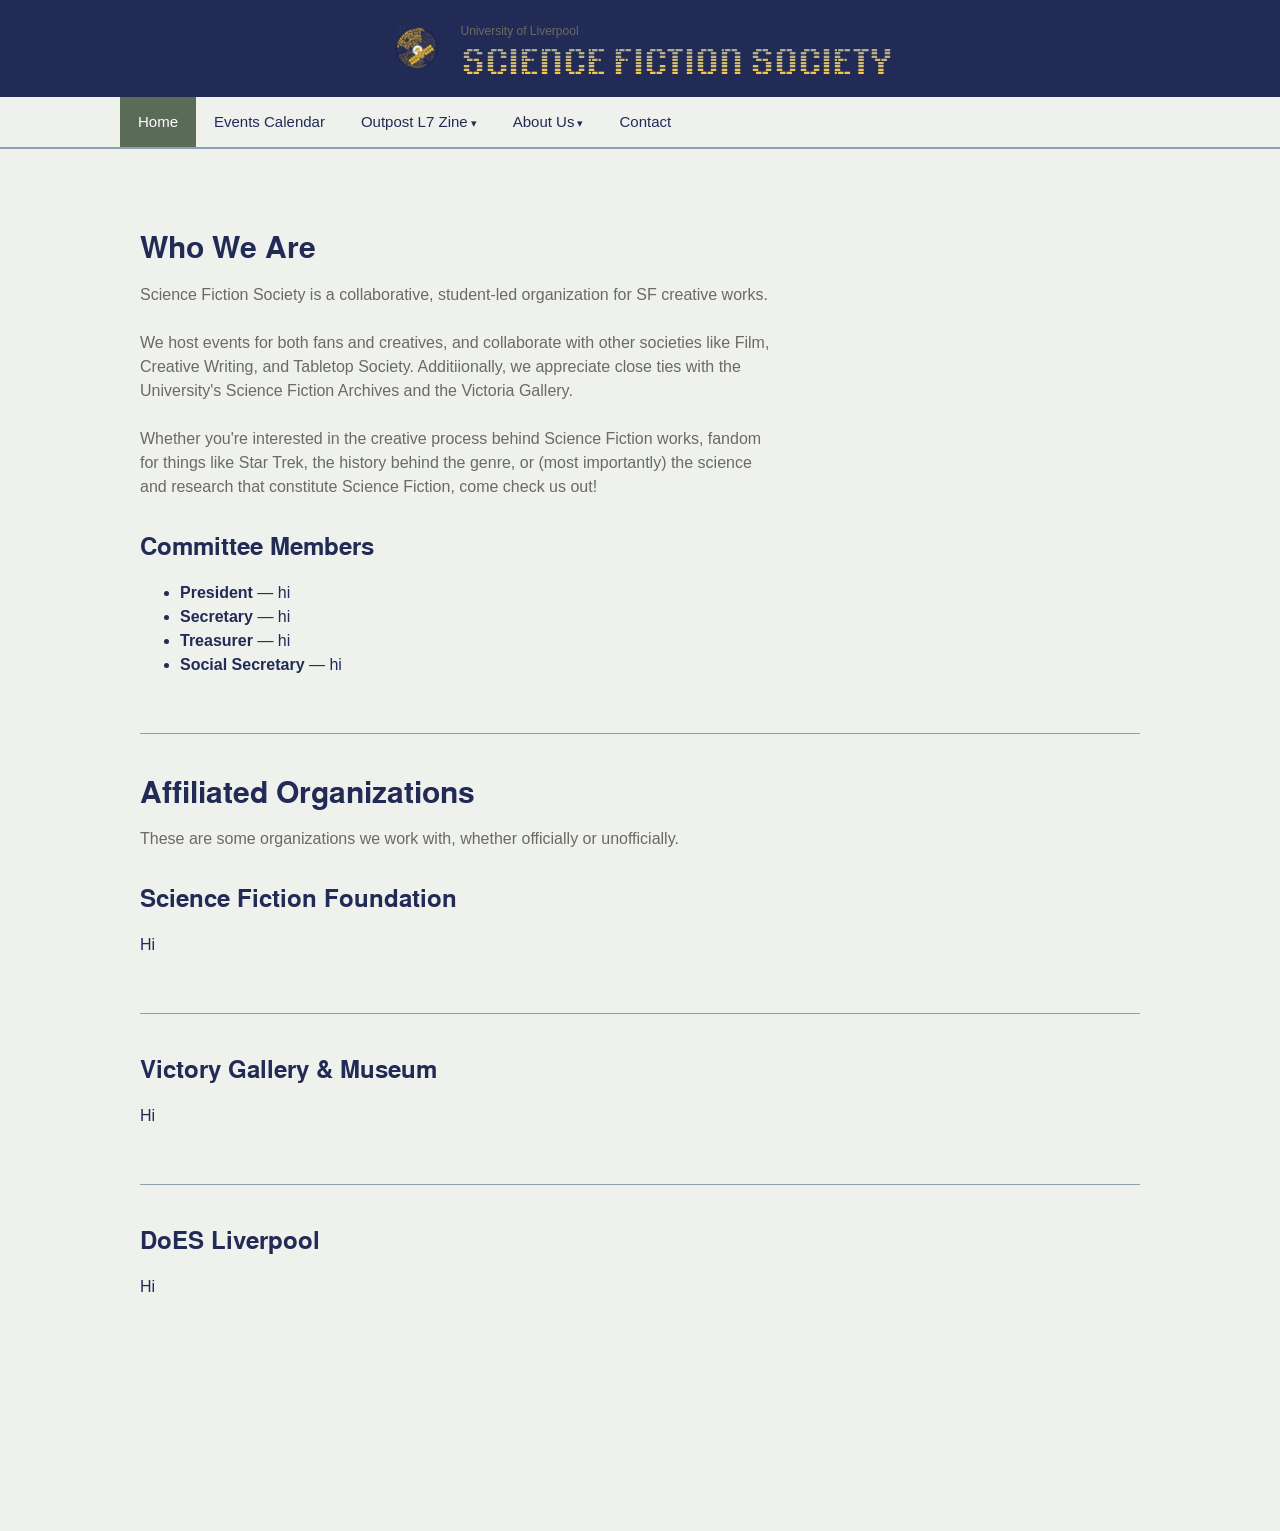
==== about.html @ d74b2a4a "new pages" ====
<!DOCTYPE html>
<html lang="en">
<head>
<meta charset="UTF-8">
<meta name="viewport" content="width=device-width, initial-scale=1.0">
<title>SFSoc @ UoL</title>
<link rel="stylesheet" href="styles.css">
<!--
Source - https://stackoverflow.com/a/42333464
Posted by Ramtin
Retrieved 2026-09-13, License - CC BY-SA 3.0
-->

<script src="https://code.jquery.com/jquery-1.10.2.js"></script>

</head>
<body>

<div id="nav-insert"></div>
<script>
  $(function(){
  $("#nav-insert").load("navbar.html");
});
</script>

<main>

<main>
  <h1 class="page-title">Who We Are</h1>
  <p class="page-intro">
    Science Fiction Society is a collaborative, student-led organization for SF creative works.<br><br>
    We host events for both fans and creatives, and collaborate with other societies like Film, Creative Writing, and Tabletop Society. 
    Additiionally, we appreciate close ties with the University's Science Fiction Archives and the Victoria Gallery.<br><br>
    Whether you're interested in the creative process behind Science Fiction works, fandom for things like Star Trek, the history behind the genre, or (most importantly) the science and research that constitute Science Fiction, come check us out!
  </p>

  <section class="content-block" id="committee-members">
    <h2>Committee Members</h2>
    <ul>
      <li><strong>President</strong> — hi</li>
      <li><strong>Secretary</strong> — hi</li>
      <li><strong>Treasurer</strong> — hi</li>
      <li><strong>Social Secretary</strong> — hi</li>
    </ul>
  </section>

  <h1 class="page-title">Affiliated Organizations</h1>
  <p class="page-intro">
    These are some organizations we work with, whether officially or unofficially.
  </p>

  <section class="content-block" id="org">
    <h2>Science Fiction Foundation</h2>
    <p>
      Hi
    </p>
  </section>

  <section class="content-block" id="org-two">
    <h2>Victory Gallery & Museum</h2>
    <p>Hi</p>
  </section>

  <section class="content-block" id="org-three">
    <h2>DoES Liverpool</h2>
    <p>Hi</p>
  </section>
</main>

<footer class="site-footer">
  <p></p>
</footer>

</body>
</html>
---- styles.css ----
:root {
  --color-bg: #eef1ec;
  --color-logo: #222B56;
  --color-text: #222B56;
  --color-muted: #6b6a63;
  --color-border: #8AA1B1;
  --color-accent: #5a6b57;     
  --color-accent-light: #eef1ec;
  --max-width: 1080px;
  --nav-height: 52px;
}

* {
  box-sizing: border-box;
}

@font-face {
  font-family: "Apollo Regular";
  src: url("assets/fonts/Apollo-Regular.woff");
}

@font-face {
  font-family:"Roubaix";
  src:url("assets/fonts/RoubaixIndustrielle-main/roubaixindustrielle/fonts/Regular/OTF/RoubaixIndustrielle-Regular14-23pt.otf")
}

@font-face {
  font-family:"Nimbus Sans L";
  src:url("assets/fonts/nimbus-sans-l/NimbusSanL-Bold.ttf")
}

body {
  margin: 0;
  font-family: "Arial";
  color: var(--color-text);
  background: var(--color-bg);
  line-height: 1.5;
}

h1, h2, h3 {
  font-family: "Nimbus Sans L";
  line-height: 1.25;
  margin-top: 0;
}

a {
  color: var(--color-accent);
}

img {
  max-width: 100%;
  display: block;
}

.page-wrap {
  max-width: var(--max-width);
  margin: 0 auto;
  padding: 0 20px;
}

.site-header {
  border-bottom: 1px solid var(--color-border);
}

.logo-bar {
  background: var(--color-logo);
  max-width: 100%;
  margin: 0 auto;
  padding: 20px;
  display: flex;
  justify-content: center;
}

.logo-lockup {
  display: flex;
  align-items: center;
  gap: 16px;
  text-decoration: none;
}

.logo-mark {
  height: 56px;
  width: 56px;
  flex-shrink: 0;
}

.logo-text {
  text-align: left;
}

.logo-text .sf {
  display: block;
  font-family: "Roubaix";
  font-size: 32px;
  line-height: 1.15;
  background: #FFCB47;
  background: linear-gradient(to top, #FFCB47 0%, #8AA1B1 100%);
  -webkit-background-clip: text;
  -webkit-text-fill-color: transparent;

}

.logo-text .uol {
  display: block;
  font-family: Arial, sans-serif;
  font-size: 12px;
  color: var(--color-muted);
  margin-top: 2px;
}

/*nav*/
.nav {
  background: var(--color-accent-light);
  border-bottom: 1px solid var(--color-border);
}

.nav-list {
  max-width: var(--max-width);
  margin: 0 auto;
  padding: 0 20px;
  list-style: none;
  display: flex;
  flex-wrap: wrap;
}

.nav-list > li {
  position: relative;
}

.nav-list > li > a {
  display: block;
  padding: 14px 18px;
  text-decoration: none;
  color: var(--color-text);
  font-size: 15px;
  white-space: nowrap;
}

.nav-list > li > a:hover,
.nav-list > li > a:focus,
.nav-list > li.current > a {
  background: var(--color-accent);
  color: #ffffff;
}


.has-dropdown > .dropdown {
  position: absolute;
  top: 100%;
  left: 0;
  min-width: 220px;
  margin: 0;
  padding: 6px 0;
  list-style: none;
  background: #ffffff;
  border: 1px solid var(--color-border);
  box-shadow: 0 4px 10px rgba(0, 0, 0, 0.08);
  display: none;
  z-index: 10;
}

.has-dropdown:hover > .dropdown,
.has-dropdown:focus-within > .dropdown {
  display: block;
}

.dropdown li a {
  display: block;
  padding: 10px 16px;
  text-decoration: none;
  color: var(--color-text);
  font-size: 14px;
  white-space: nowrap;
}

.dropdown li a:hover,
.dropdown li a:focus {
  background: var(--color-accent-light);
}

/* small visual hint that an item has a submenu */
.has-dropdown > a::after {
  content: " \25BE"; /* small down-caret */
  font-size: 11px;
}

/*body*/

main {
  max-width: var(--max-width);
  margin: 0 auto;
  padding: 40px 20px 60px;
}

.page-title {
  font-size: 30px;
  margin-bottom: 8px;
}

.page-intro {
  color: var(--color-muted);
  max-width: 640px;
  margin-bottom: 32px;
}

section.content-block {
  margin-bottom: 40px;
  padding-bottom: 40px;
  border-bottom: 1px solid var(--color-border);
}

section.content-block:last-child {
  border-bottom: none;
}

.hilite {
  background: var(--color-accent-light);
  border: 1px dashed var(--color-border);
  padding: 14px 16px;
  font-size: 14px;
  color: var(--color-muted);
  margin-bottom: 20px;
}

.two-col {
  display: grid;
  grid-template-columns: 1fr 1fr;
  gap: 32px;
}

@media (max-width: 640px) {
  .two-col {
    grid-template-columns: 1fr;
  }
  .nav-list {
    flex-direction: column;
  }
  .has-dropdown > .dropdown {
    position: static;
    border: none;
    box-shadow: none;
    display: none;
    padding-left: 16px;
  }
  .has-dropdown:hover > .dropdown,
  .has-dropdown:focus-within > .dropdown {
    display: block;
  }
}

/*footer*/

.footer {
  border-top: 1px solid var(--color-border);
  padding: 24px 20px;
  text-align: center;
  font-size: 13px;
  color: var(--color-muted);
}
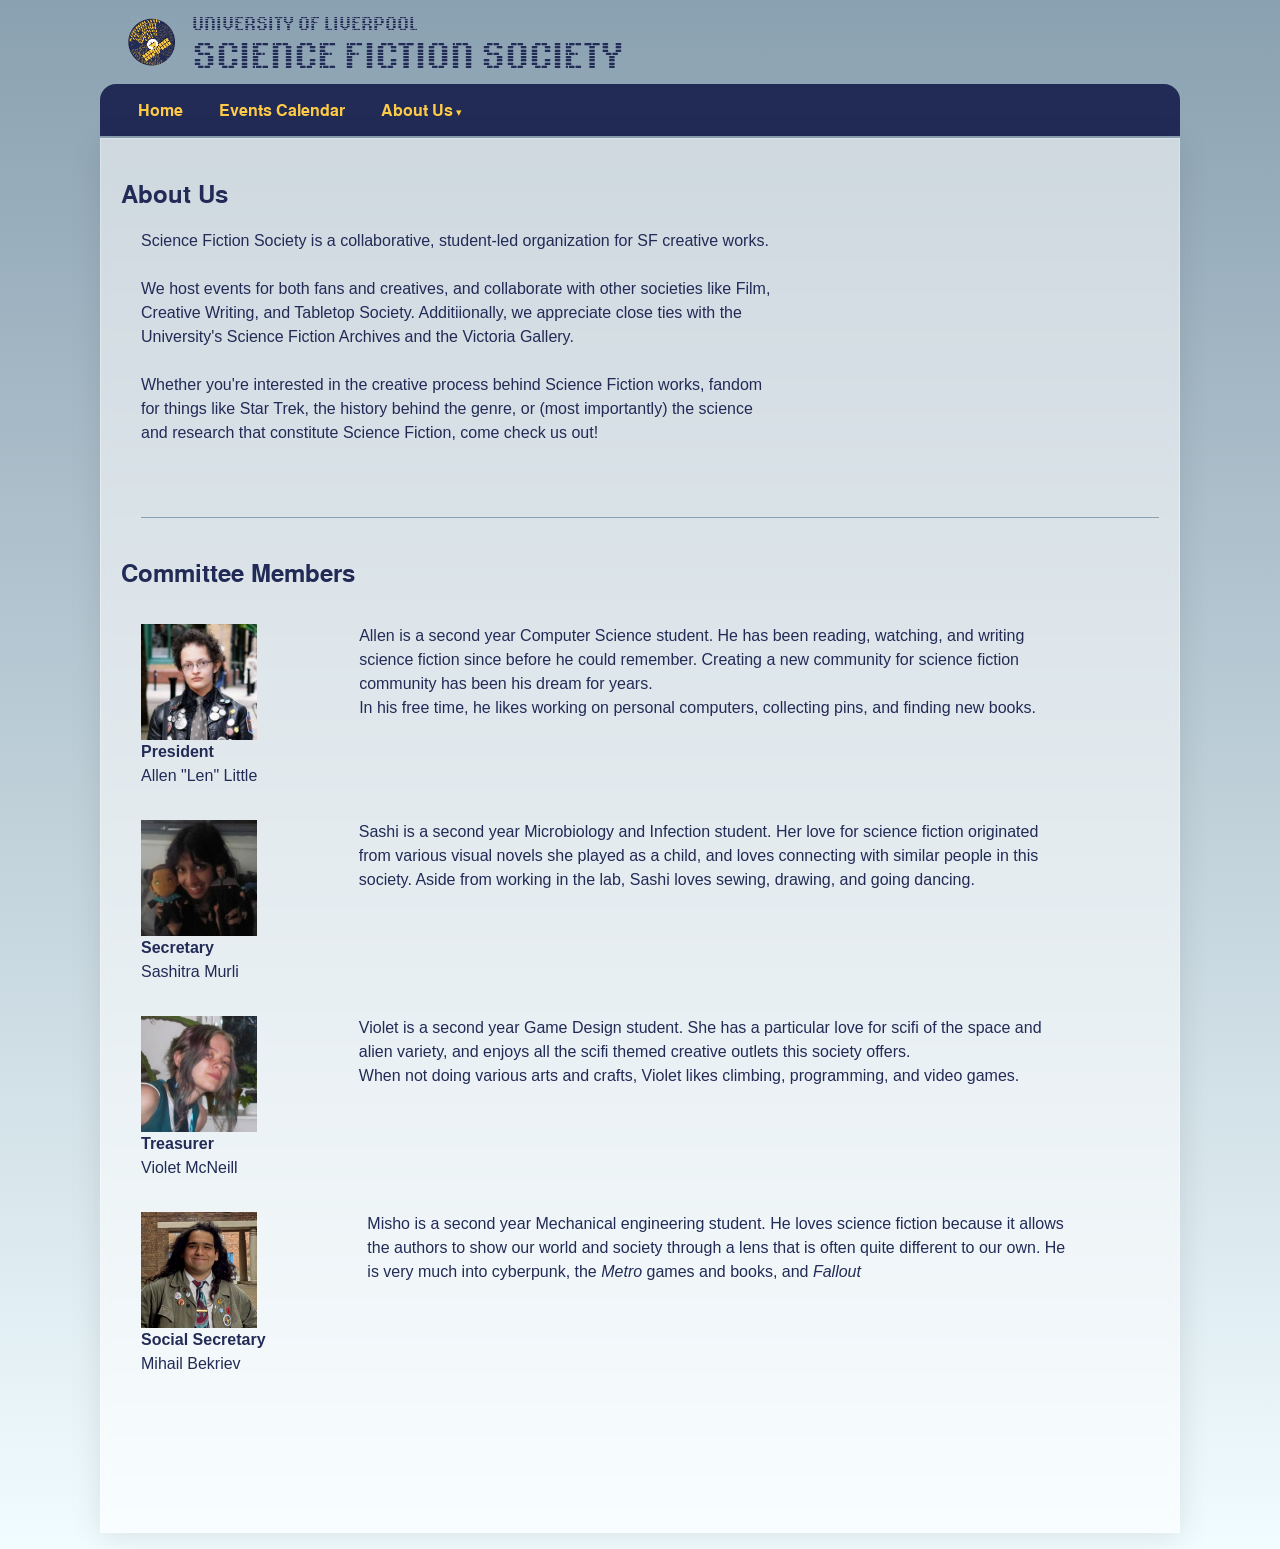
==== commit c387fc99: "upload site files" ====
--- a/about.html
+++ b/about.html
@@ -23,48 +23,85 @@
 });
 </script>
 
-<main>
 
 <main>
-  <h1 class="page-title">Who We Are</h1>
+  <h2>About Us</h2>
+  <section class="content-block" id="overview">
   <p class="page-intro">
     Science Fiction Society is a collaborative, student-led organization for SF creative works.<br><br>
     We host events for both fans and creatives, and collaborate with other societies like Film, Creative Writing, and Tabletop Society. 
     Additiionally, we appreciate close ties with the University's Science Fiction Archives and the Victoria Gallery.<br><br>
-    Whether you're interested in the creative process behind Science Fiction works, fandom for things like Star Trek, the history behind the genre, or (most importantly) the science and research that constitute Science Fiction, come check us out!
+    Whether you're interested in the creative process behind Science Fiction works, fandom for things like Star Trek, the history behind the genre, or (most importantly) the science and research that constitute Science Fiction, come check us out!</p>
+  </section>
+
+  <h2>Committee Members</h2>
+  <section class="content-block" id="committee-members">
+    <section class="two-col">
+    <p>
+    <img src="assets/len.png" class="profile">
+    <strong>President</strong><br>Allen "Len" Little
+    </p>
+    <p>
+      Allen is a second year Computer Science student. He has been reading, watching, and writing science fiction since before he could remember.
+      Creating a new community for science fiction community has been his dream for years. 
+      <br>In his free time, he likes working on personal computers, collecting pins, and finding new books. 
+    </p>
+    </section>
+    <section class="two-col">
+    <p>
+    <img src="assets/sashi.webp" class="profile">
+    <strong>Secretary</strong><br>Sashitra Murli
+    </p>
+    <p>
+      Sashi is a second year Microbiology and Infection student. Her love for science fiction originated from various visual novels she played as a child, and loves connecting with similar people in this society. Aside from working in the lab, Sashi loves sewing, drawing, and going dancing.
+    </p>
+    </section>
+    <section class="two-col">
+    <p>
+    <img src="assets/violet.jpg" class="profile">
+    <strong>Treasurer</strong><br>Violet McNeill
+    </p>
+    <p>
+      Violet is a second year Game Design student. She has a particular love for scifi of the space and alien variety, and enjoys all the scifi themed creative outlets this society offers.<br>
+      When not doing various arts and crafts, Violet likes climbing, programming, and video games.
+    </p>
+    </section>
+    <section class="two-col">
+    <p>
+    <img src="assets/rio.png" class="profile">
+    <strong>Social Secretary</strong><br>Mihail Bekriev
+    </p>
+    <p>
+      Misho is a second year Mechanical engineering student. He loves science fiction because it allows the authors to show our world and society through a lens that is often quite different to our own. He is very much into cyberpunk, the <i>Metro</i> games and books, and <i>Fallout</i>
+    </p>
+    </section>
+  </section>
+<!--
+  <h2 class="page-title" id="orgs">Science Fiction in Liverpool</h2>
+  <p class="page-intro">
+    These are some organizations and projects we work with.
   </p>
 
-  <section class="content-block" id="committee-members">
-    <h2>Committee Members</h2>
-    <ul>
-      <li><strong>President</strong> — hi</li>
-      <li><strong>Secretary</strong> — hi</li>
-      <li><strong>Treasurer</strong> — hi</li>
-      <li><strong>Social Secretary</strong> — hi</li>
-    </ul>
-  </section>
-
-  <h1 class="page-title">Affiliated Organizations</h1>
-  <p class="page-intro">
-    These are some organizations we work with, whether officially or unofficially.
-  </p>
-
+  <h2>Science Fiction Foundation</h2>
   <section class="content-block" id="org">
-    <h2>Science Fiction Foundation</h2>
+    
     <p>
-      Hi
+      WIP
     </p>
   </section>
 
+  <h2>Victory Gallery & Museum</h2>
   <section class="content-block" id="org-two">
-    <h2>Victory Gallery & Museum</h2>
-    <p>Hi</p>
+    
+    <p>WIP</p>
   </section>
 
+  <h2>Green Collection</h2>
   <section class="content-block" id="org-three">
-    <h2>DoES Liverpool</h2>
-    <p>Hi</p>
+    
+    <p>WIP</p>
   </section>
+  -->
 </main>
 
 <footer class="site-footer">
--- a/styles.css
+++ b/styles.css
@@ -1,11 +1,11 @@
 :root {
-  --color-bg: #eef1ec;
-  --color-logo: #222B56;
   --color-text: #222B56;
-  --color-muted: #6b6a63;
+  --color-muted: #8AA1B1;
   --color-border: #8AA1B1;
   --color-accent: #5a6b57;     
   --color-accent-light: #eef1ec;
+  --color-highlight: #FFE091;
+  --color-nav-text: #FFCB47;
   --max-width: 1080px;
   --nav-height: 52px;
 }
@@ -33,7 +33,9 @@
   margin: 0;
   font-family: "Arial";
   color: var(--color-text);
-  background: var(--color-bg);
+  background: #F1FCFF;
+background: linear-gradient(to top, #F1FCFF 0%, #8AA1B1 100%);
+
   line-height: 1.5;
 }
 
@@ -60,27 +62,32 @@
 
 .site-header {
   border-bottom: 1px solid var(--color-border);
+  max-width: var(--max-width);
+  justify-content: center;
+  margin: 0 auto;
 }
 
 .logo-bar {
-  background: var(--color-logo);
-  max-width: 100%;
-  margin: 0 auto;
-  padding: 20px;
-  display: flex;
-  justify-content: center;
+  /*background: rgb(34, 43, 86, 0.9);
+  border-radius: 16px;
+  max-width: 60%;
+  margin-left: 20px;
+  padding: 0 20px;*/
+  display: flex;
+  margin-bottom: 10px;
+  margin-left: 20px;
+  margin-top: 10px;
 }
 
 .logo-lockup {
   display: flex;
-  align-items: center;
-  gap: 16px;
+  gap: 8px;
   text-decoration: none;
 }
 
 .logo-mark {
-  height: 56px;
-  width: 56px;
+  height: 64px;
+  width: 64px;
   flex-shrink: 0;
 }
 
@@ -93,25 +100,27 @@
   font-family: "Roubaix";
   font-size: 32px;
   line-height: 1.15;
-  background: #FFCB47;
+  color: var(--color-text);
+  /*background: #FFCB47;
   background: linear-gradient(to top, #FFCB47 0%, #8AA1B1 100%);
   -webkit-background-clip: text;
-  -webkit-text-fill-color: transparent;
+  -webkit-text-fill-color: transparent;*/
 
 }
 
 .logo-text .uol {
   display: block;
-  font-family: Arial, sans-serif;
-  font-size: 12px;
-  color: var(--color-muted);
-  margin-top: 2px;
+  font-family: "Roubaix";
+  font-size: 16px;
+  color: var(--color-text);
 }
 
 /*nav*/
 .nav {
-  background: var(--color-accent-light);
+  background: var(--color-text);
+  border-radius: 16px 16px 0px 0px;
   border-bottom: 1px solid var(--color-border);
+  font-family: "Nimbus Sans L";
 }
 
 .nav-list {
@@ -131,16 +140,16 @@
   display: block;
   padding: 14px 18px;
   text-decoration: none;
-  color: var(--color-text);
-  font-size: 15px;
+  color: var(--color-nav-text);
+  font-size: 16px;
   white-space: nowrap;
 }
 
 .nav-list > li > a:hover,
 .nav-list > li > a:focus,
 .nav-list > li.current > a {
-  background: var(--color-accent);
-  color: #ffffff;
+  /* From https://css.glass */
+  color: var(--color-accent-light);
 }
 
 
@@ -175,7 +184,7 @@
 
 .dropdown li a:hover,
 .dropdown li a:focus {
-  background: var(--color-accent-light);
+  background: var(--color-nav-text);
 }
 
 /* small visual hint that an item has a submenu */
@@ -188,6 +197,12 @@
 
 main {
   max-width: var(--max-width);
+  /* From https://css.glass */
+background: rgba(255, 255, 255, 0.55);
+box-shadow: 0 4px 30px rgba(0, 0, 0, 0.1);
+backdrop-filter: blur(5px);
+-webkit-backdrop-filter: blur(5px);
+border: 1px solid rgba(255, 255, 255, 0.3);
   margin: 0 auto;
   padding: 40px 20px 60px;
 }
@@ -198,16 +213,18 @@
 }
 
 .page-intro {
-  color: var(--color-muted);
+  color: var(--color-text);
   max-width: 640px;
   margin-bottom: 32px;
 }
 
 section.content-block {
   margin-bottom: 40px;
+  margin-left: 20px ;
   padding-bottom: 40px;
   border-bottom: 1px solid var(--color-border);
 }
+
 
 section.content-block:last-child {
   border-bottom: none;
@@ -218,14 +235,30 @@
   border: 1px dashed var(--color-border);
   padding: 14px 16px;
   font-size: 14px;
-  color: var(--color-muted);
+  color: var(--color-accent);
   margin-bottom: 20px;
 }
 
+.calendar {
+  width: 800px;
+  height: 600px;
+}
+
 .two-col {
-  display: grid;
+  display: flex;
   grid-template-columns: 1fr 1fr;
-  gap: 32px;
+  gap: 10%;
+}
+
+.two-col p {
+  flex-wrap:wrap;
+  max-width: 70%;
+}
+
+.profile {
+  height: 116px;
+  width: 116px;
+  /*flex-shrink: 0;*/
 }
 
 @media (max-width: 640px) {
